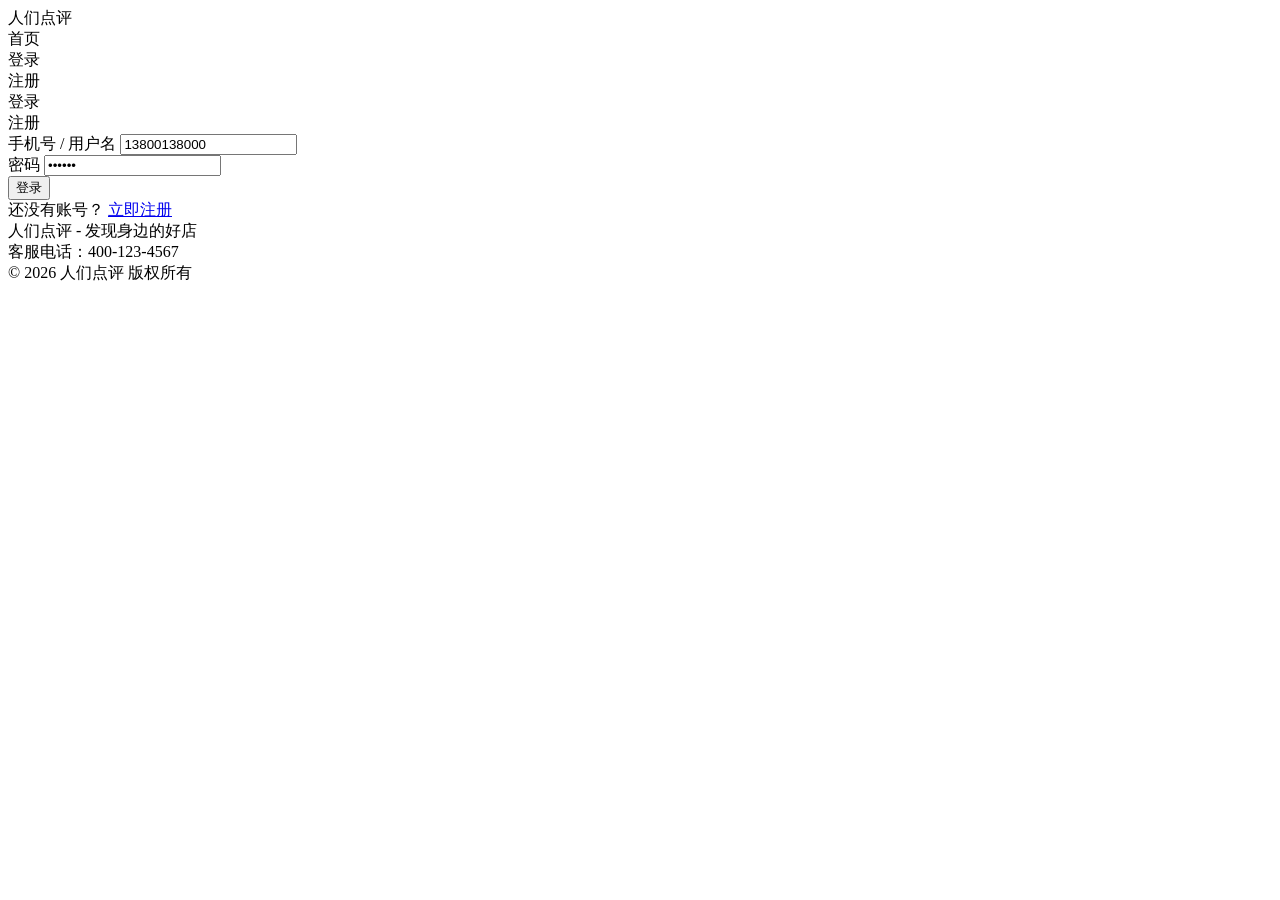
==== src/main/resources/statics/html/dl.html @ 51944417 "创建 dl.html 第一次改" ====
<!DOCTYPE html>
<html lang="zh-CN">
<head>
    <meta charset="UTF-8">
    <meta name="viewport" content="width=device-width, initial-scale=1.0">
    <title>登录 / 注册 - 人们点评</title>
</head>
<body>

<header class="header">
    <div class="header-container">
        <div class="logo">人们点评</div>
        <div class="nav-items">
            <div class="nav-item">首页</div>
            <div class="nav-item active">登录</div>
            <div class="nav-item">注册</div>
        </div>
    </div>
</header>

<div class="login-container">
    <div class="tab-header">
        <div class="tab active" id="loginTab">登录</div>
        <div class="tab" id="registerTab">注册</div>
    </div>

    <!-- 登录表单 -->
    <div id="loginForm">
        <div class="form-group">
            <label class="form-label">手机号 / 用户名</label>
            <input type="text" class="form-input" id="loginAccount" placeholder="请输入手机号或用户名" value="13800138000">
        </div>
        <div class="form-group">
            <label class="form-label">密码</label>
            <input type="password" class="form-input" id="loginPassword" placeholder="请输入密码" value="123456">
        </div>
        <button class="submit-btn" onclick="handleLogin()">登录</button>
        <div class="switch-text">
            还没有账号？ <a href="#" onclick="switchToRegister()">立即注册</a>
        </div>
    </div>

    <!-- 注册表单 -->
    <div id="registerForm" style="display: none;">
        <div class="form-group">
            <label class="form-label">手机号</label>
            <div class="input-with-btn">
                <input type="tel" class="form-input" id="regPhone" placeholder="请输入手机号" value="13800138000">
            </div>
        </div>
        <div class="form-group">
            <label class="form-label">验证码</label>
            <div class="input-with-btn">
                <input type="text" class="form-input" id="regCode" placeholder="请输入验证码" value="1234">
                <button class="code-btn" id="sendCodeBtn">获取验证码</button>
            </div>
        </div>
        <div class="form-group">
            <label class="form-label">设置密码</label>
            <input type="password" class="form-input" id="regPassword" placeholder="请输入密码" value="123456">
        </div>
        <button class="submit-btn" onclick="handleRegister()">注册</button>
        <div class="switch-text">
            已有账号？ <a href="#" onclick="switchToLogin()">立即登录</a>
        </div>
    </div>
</div>

<footer class="footer">
    <div class="footer-container">
        <div class="footer-text">人们点评 - 发现身边的好店</div>
        <div class="footer-text">客服电话：400-123-4567</div>
        <div class="copyright">© 2026 人们点评 版权所有</div>
    </div>
</footer>

<script>
    // Tab 切换
    document.getElementById('loginTab').addEventListener('click', () => {
        document.getElementById('loginTab').classList.add('active');
        document.getElementById('registerTab').classList.remove('active');
        document.getElementById('loginForm').style.display = 'block';
        document.getElementById('registerForm').style.display = 'none';
    });

    document.getElementById('registerTab').addEventListener('click', () => {
        document.getElementById('registerTab').classList.add('active');
        document.getElementById('loginTab').classList.remove('active');
        document.getElementById('loginForm').style.display = 'none';
        document.getElementById('registerForm').style.display = 'block';
    });

    function switchToRegister() {
        document.getElementById('registerTab').click();
    }
    function switchToLogin() {
        document.getElementById('loginTab').click();
    }

    function handleLogin() {
        alert('✅ 登录成功！');
    }
    function handleRegister() {
        alert('🎉 注册成功！');
    }

    // 验证码倒计时
    let countdown = 60;
    document.getElementById('sendCodeBtn').addEventListener('click', function() {
        const btn = this;
        if (btn.disabled) return;
        btn.disabled = true;
        btn.textContent = countdown + '秒';

        const timer = setInterval(() => {
            countdown--;
            btn.textContent = countdown + '秒';
            if (countdown <= 0) {
                clearInterval(timer);
                btn.disabled = false;
                btn.textContent = '获取验证码';
                countdown = 60;
            }
        }, 1000);
    });
</script>
</body>
</html>
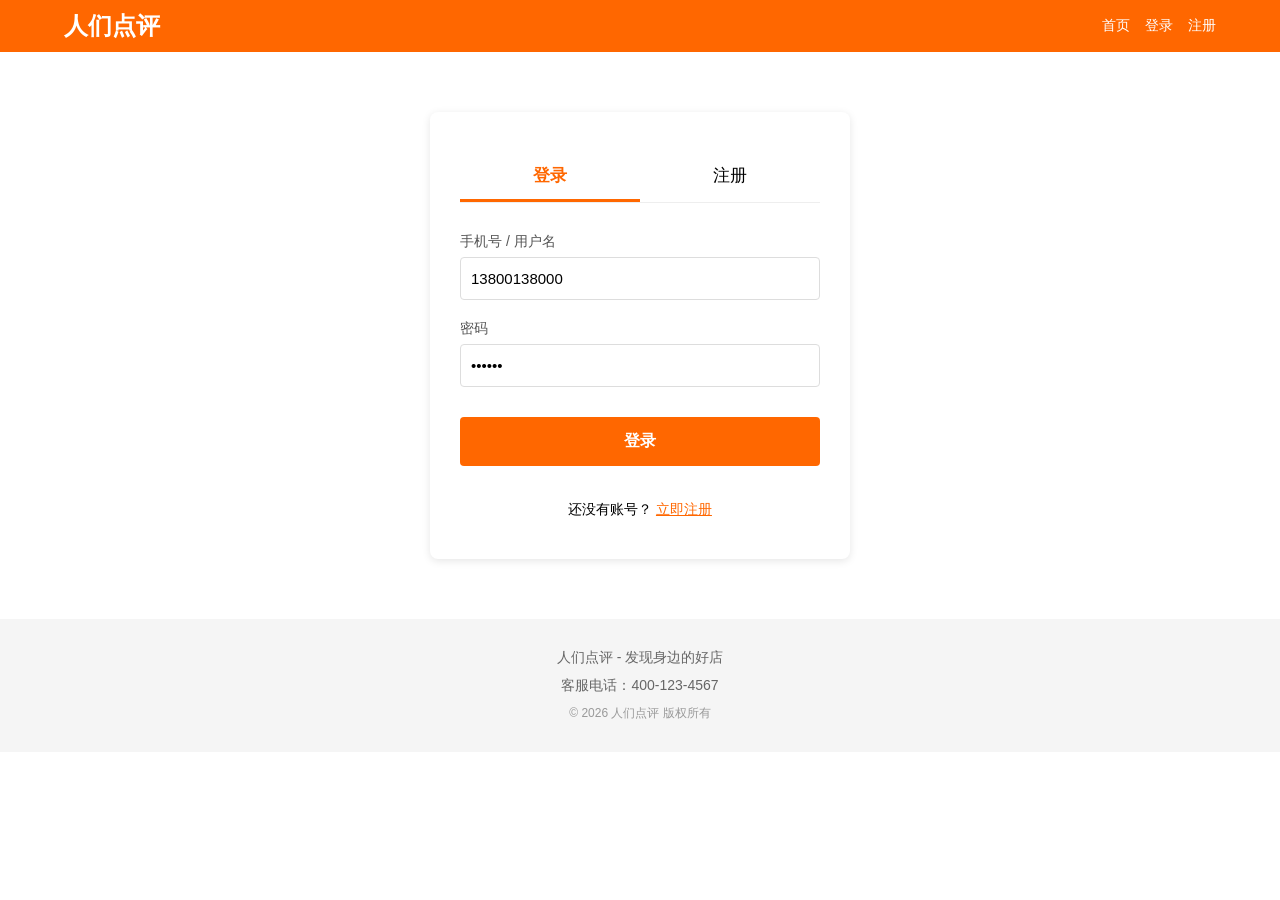
==== commit 0c7ee854: "更新 dl.html 5" ====
--- a/src/main/resources/statics/html/dl.html
+++ b/src/main/resources/statics/html/dl.html
@@ -4,6 +4,7 @@
     <meta charset="UTF-8">
     <meta name="viewport" content="width=device-width, initial-scale=1.0">
     <title>登录 / 注册 - 人们点评</title>
+    <link rel="stylesheet" href="../css/dianping.css">
 </head>
 <body>
 
@@ -73,56 +74,6 @@
         <div class="copyright">© 2026 人们点评 版权所有</div>
     </div>
 </footer>
-
-<script>
-    // Tab 切换
-    document.getElementById('loginTab').addEventListener('click', () => {
-        document.getElementById('loginTab').classList.add('active');
-        document.getElementById('registerTab').classList.remove('active');
-        document.getElementById('loginForm').style.display = 'block';
-        document.getElementById('registerForm').style.display = 'none';
-    });
-
-    document.getElementById('registerTab').addEventListener('click', () => {
-        document.getElementById('registerTab').classList.add('active');
-        document.getElementById('loginTab').classList.remove('active');
-        document.getElementById('loginForm').style.display = 'none';
-        document.getElementById('registerForm').style.display = 'block';
-    });
-
-    function switchToRegister() {
-        document.getElementById('registerTab').click();
-    }
-    function switchToLogin() {
-        document.getElementById('loginTab').click();
-    }
-
-    function handleLogin() {
-        alert('✅ 登录成功！');
-    }
-    function handleRegister() {
-        alert('🎉 注册成功！');
-    }
-
-    // 验证码倒计时
-    let countdown = 60;
-    document.getElementById('sendCodeBtn').addEventListener('click', function() {
-        const btn = this;
-        if (btn.disabled) return;
-        btn.disabled = true;
-        btn.textContent = countdown + '秒';
-
-        const timer = setInterval(() => {
-            countdown--;
-            btn.textContent = countdown + '秒';
-            if (countdown <= 0) {
-                clearInterval(timer);
-                btn.disabled = false;
-                btn.textContent = '获取验证码';
-                countdown = 60;
-            }
-        }, 1000);
-    });
-</script>
+<script src="../js/dl.js"></script>
 </body>
 </html>
--- a/src/main/resources/statics/css/dianping.css
+++ b/src/main/resources/statics/css/dianping.css
@@ -0,0 +1,349 @@
+/* 全局样式重置 */
+* {
+    margin: 0;
+    padding: 0;
+    box-sizing: border-box;
+    font-family: "Microsoft Yahei", sans-serif;
+}
+
+/* 顶部导航栏样式 */
+.header {
+    background-color: #ff6700;
+    color: white;
+    padding: 10px 0;
+    position: sticky;
+    top: 0;
+    z-index: 100;
+}
+.header-container {
+    width: 90%;
+    margin: 0 auto;
+    display: flex;
+    justify-content: space-between;
+    align-items: center;
+}
+.logo {
+    font-size: 24px;
+    font-weight: bold;
+    cursor: pointer;
+}
+.city-wrapper {
+    position: relative;
+}
+.city-select {
+    padding: 5px 10px;
+    border: none;
+    border-radius: 3px;
+    background-color: #ff6700;
+    color: white;
+    cursor: pointer;
+    font-size: 16px;
+    display: flex;
+    align-items: center;
+    gap: 5px;
+}
+.city-dropdown {
+    position: absolute;
+    top: 100%;
+    left: 0;
+    background-color: white;
+    color: #333;
+    border-radius: 5px;
+    box-shadow: 0 2px 10px rgba(0,0,0,0.1);
+    width: 200px;
+    padding: 10px;
+    display: none;
+    z-index: 101;
+}
+.city-dropdown.show {
+    display: block;
+}
+.city-item {
+    padding: 8px 10px;
+    cursor: pointer;
+    border-radius: 3px;
+}
+.city-item:hover {
+    background-color: #f5f5f5;
+}
+.search-box {
+    flex: 1;
+    margin: 0 20px;
+    display: flex;
+}
+.search-input {
+    width: 80%;
+    padding: 8px 10px;
+    border: none;
+    border-radius: 3px 0 0 3px;
+    outline: none;
+    font-size: 14px;
+}
+.search-btn {
+    width: 20%;
+    background-color: #e64340;
+    color: white;
+    border: none;
+    border-radius: 0 3px 3px 0;
+    cursor: pointer;
+    font-size: 14px;
+}
+.nav-items {
+    display: flex;
+    gap: 15px;
+}
+.nav-item {
+    cursor: pointer;
+    font-size: 14px;
+}
+
+/* 分类导航区样式 */
+.category-nav {
+    background-color: white;
+    border-bottom: 1px solid #eee;
+    padding: 15px 0;
+}
+.category-list {
+    width: 90%;
+    margin: 0 auto;
+    display: flex;
+    flex-wrap: wrap;
+    justify-content: space-around;
+}
+.category-item {
+    display: flex;
+    flex-direction: column;
+    align-items: center;
+    gap: 8px;
+    cursor: pointer;
+    padding: 5px;
+    border-radius: 5px;
+    transition: background-color 0.3s;
+}
+.category-item:hover, .category-item.active {
+    background-color: #fff5f0;
+}
+.category-icon {
+    width: 40px;
+    height: 40px;
+    border-radius: 50%;
+    background-color: #ff6700;
+    display: flex;
+    justify-content: center;
+    align-items: center;
+    color: white;
+    font-size: 20px;
+}
+.category-name {
+    font-size: 14px;
+    color: #333;
+}
+
+/* 结果展示区样式 */
+.result-area {
+    width: 90%;
+    margin: 20px auto;
+}
+.result-title {
+    font-size: 18px;
+    font-weight: bold;
+    margin-bottom: 15px;
+    color: #333;
+    display: flex;
+    justify-content: space-between;
+    align-items: center;
+}
+.result-empty {
+    text-align: center;
+    padding: 50px 0;
+    color: #999;
+    font-size: 16px;
+}
+.filter-tag {
+    background-color: #fff5f0;
+    color: #ff6700;
+    padding: 3px 8px;
+    border-radius: 3px;
+    font-size: 12px;
+    margin-left: 10px;
+}
+.clear-filter {
+    font-size: 14px;
+    color: #ff6700;
+    cursor: pointer;
+}
+
+/* 商家列表样式 */
+.shop-list {
+    display: grid;
+    grid-template-columns: repeat(auto-fill, minmax(280px, 1fr));
+    gap: 20px;
+}
+.shop-card {
+    background-color: white;
+    border-radius: 8px;
+    box-shadow: 0 2px 8px rgba(0,0,0,0.1);
+    overflow: hidden;
+    transition: transform 0.3s;
+}
+.shop-card:hover {
+    transform: translateY(-5px);
+}
+.shop-img {
+    width: 100%;
+    height: 180px;
+    object-fit: cover;
+}
+.shop-info {
+    padding: 15px;
+}
+.shop-name {
+    font-size: 16px;
+    font-weight: bold;
+    margin-bottom: 8px;
+    color: #333;
+}
+.shop-score {
+    color: #ff6700;
+    font-weight: bold;
+    margin-bottom: 8px;
+}
+.shop-tag {
+    display: inline-block;
+    background-color: #f5f5f5;
+    color: #666;
+    padding: 3px 8px;
+    border-radius: 3px;
+    font-size: 12px;
+    margin-right: 5px;
+    margin-bottom: 8px;
+}
+.shop-address {
+    font-size: 12px;
+    color: #999;
+}
+
+/* 底部样式 */
+.footer {
+    background-color: #f5f5f5;
+    padding: 30px 0;
+    margin-top: 30px;
+}
+.footer-container {
+    width: 90%;
+    margin: 0 auto;
+    text-align: center;
+}
+.footer-text {
+    font-size: 14px;
+    color: #666;
+    margin-bottom: 10px;
+}
+.copyright {
+    font-size: 12px;
+    color: #999;
+}
+
+ .login-container {
+            width: 90%;
+            max-width: 420px;
+            margin: 60px auto;
+            background: white;
+            border-radius: 8px;
+            box-shadow: 0 2px 8px rgba(0,0,0,0.1);
+            padding: 40px 30px;
+        }
+
+        .tab-header {
+            display: flex;
+            margin-bottom: 30px;
+            border-bottom: 1px solid #eee;
+        }
+        .tab {
+            flex: 1;
+            padding: 12px 0;
+            text-align: center;
+            font-size: 17px;
+            cursor: pointer;
+        }
+        .tab.active {
+            color: #ff6700;
+            border-bottom: 3px solid #ff6700;
+            font-weight: bold;
+        }
+
+        .form-group {
+            margin-bottom: 20px;
+        }
+        .form-label {
+            display: block;
+            margin-bottom: 6px;
+            font-size: 14px;
+            color: #555;
+        }
+        .form-input {
+            width: 100%;
+            padding: 12px 10px;
+            border: 1px solid #ddd;
+            border-radius: 4px;
+            font-size: 15px;
+        }
+        .form-input:focus {
+            border-color: #ff6700;
+            outline: none;
+        }
+
+        .input-with-btn {
+            display: flex;
+            gap: 8px;
+        }
+        .code-btn {
+            padding: 0 18px;
+            background-color: #ff6700;
+            color: white;
+            border: none;
+            border-radius: 4px;
+            cursor: pointer;
+        }
+
+        .submit-btn {
+            width: 100%;
+            padding: 14px;
+            background-color: #ff6700;
+            color: white;
+            border: none;
+            border-radius: 4px;
+            font-size: 16px;
+            font-weight: bold;
+            margin: 10px 0 20px;
+            cursor: pointer;
+        }
+
+        .switch-text {
+            text-align: center;
+            font-size: 14px;
+            margin-top: 15px;
+        }
+        .switch-text a {
+            color: #ff6700;
+        }
+
+/* 响应式适配样式 */
+@media (max-width: 768px) {
+    .header-container {
+        flex-wrap: wrap;
+    }
+    .search-box {
+        width: 100%;
+        margin: 10px 0;
+    }
+    .nav-items {
+        width: 100%;
+        justify-content: center;
+        margin-top: 10px;
+    }
+    .category-item {
+        width: 25%;
+        margin-bottom: 10px;
+    }
+}
